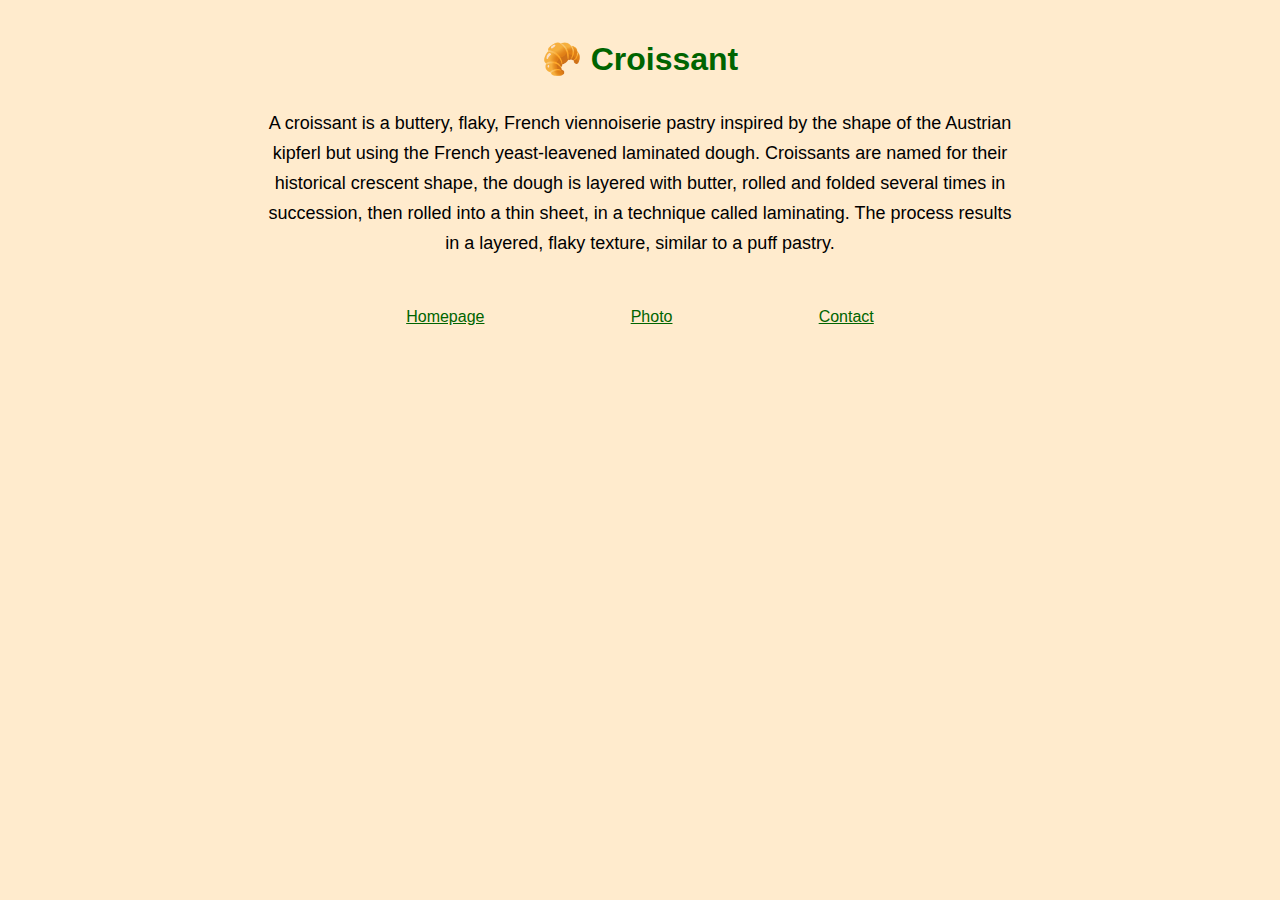
==== index.html @ 54d3caaa "created index.html and style.css" ====
<!DOCTYPE html>
<html lang="en">
  <head>
    <meta charset="UTF-8" />
    <meta http-equiv="X-UA-Compatible" content="IE=edge" />
    <meta name="viewport" content="width=device-width, initial-scale=1.0" />
    <link rel="stylesheet" href="css/style.css" />
    <title>Croissants</title>
  </head>
  <body>
    <div class="container">
      <h1>🥐 Croissant</h1>
      <div>
        <p>
          A croissant is a buttery, flaky, French viennoiserie pastry inspired
          by the shape of the Austrian kipferl but using the French
          yeast-leavened laminated dough. Croissants are named for their
          historical crescent shape, the dough is layered with butter, rolled
          and folded several times in succession, then rolled into a thin sheet,
          in a technique called laminating. The process results in a layered,
          flaky texture, similar to a puff pastry.
        </p>
      </div>
      <div class="nav-links">
        <a href="/index.html">Homepage</a>
        <a href="/photo.html">Photo</a>
        <a href="/contact.html">Contact</a>
      </div>
    </div>
  </body>
</html>
---- css/style.css ----
body {
  background-color: blanchedalmond;
  font-family: "Segoe UI", Tahoma, Geneva, Verdana, sans-serif;
  max-width: 800px;
  display: block;
  margin: 0 auto;
}

.container {
  margin: 20px 20px auto;
}

h1 {
  margin-top: 40px;
  text-align: center;
  color: darkgreen;
  margin-bottom: 30px;
}

a {
  color: darkgreen;
}

p {
  text-align: center;
  font-size: 18px;
  line-height: 30px;
}

.nav-links {
  margin-top: 50px;
  display: flex;
  justify-content: space-evenly;
}
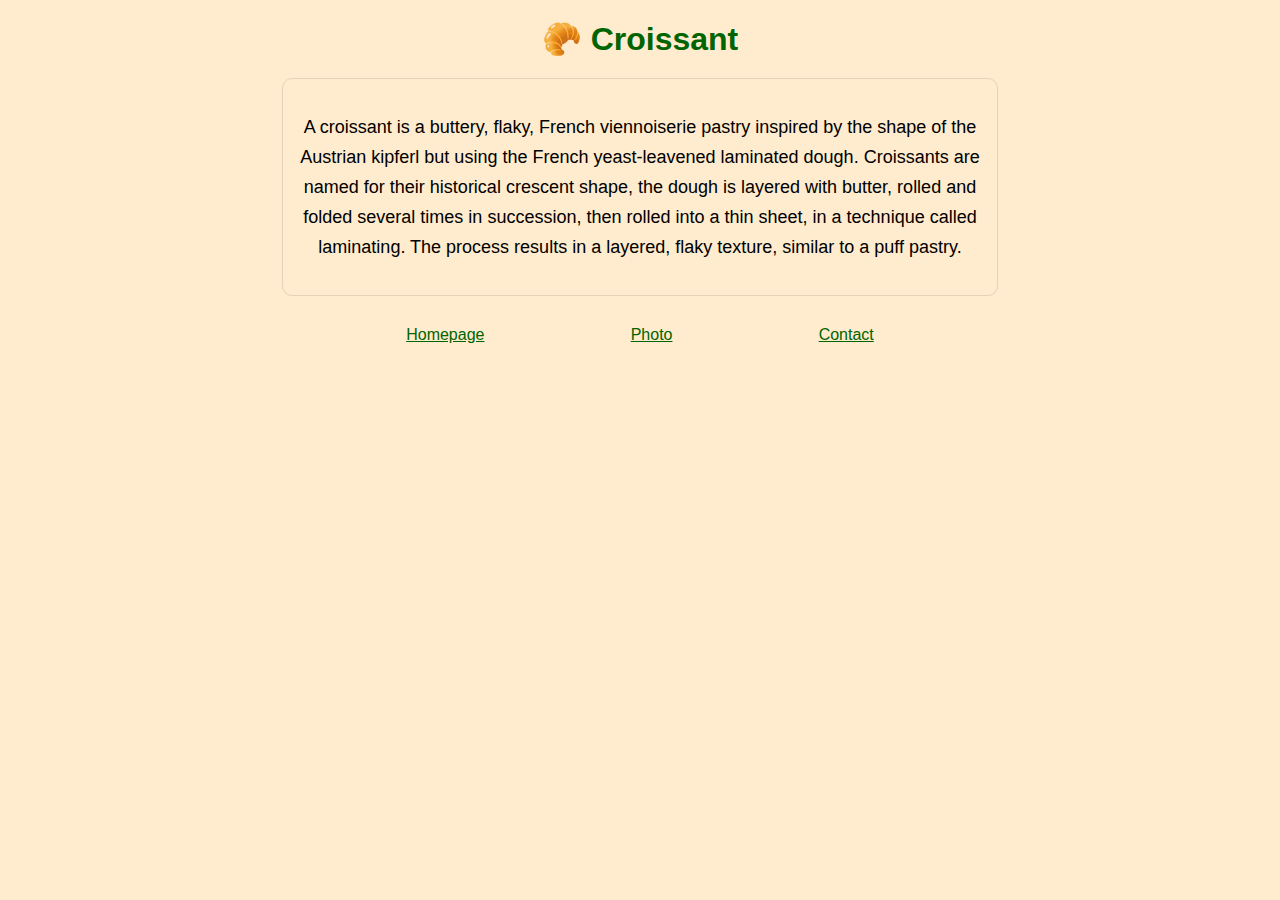
==== commit 444d5df3: "created photo.html" ====
--- a/index.html
+++ b/index.html
@@ -10,7 +10,7 @@
   <body>
     <div class="container">
       <h1>🥐 Croissant</h1>
-      <div>
+      <div class="main-block">
         <p>
           A croissant is a buttery, flaky, French viennoiserie pastry inspired
           by the shape of the Austrian kipferl but using the French
--- a/css/style.css
+++ b/css/style.css
@@ -11,10 +11,10 @@
 }
 
 h1 {
-  margin-top: 40px;
+  margin-top: 20px;
   text-align: center;
   color: darkgreen;
-  margin-bottom: 30px;
+  margin-bottom: 20px;
 }
 
 a {
@@ -27,8 +27,19 @@
   line-height: 30px;
 }
 
+.main-block {
+  display: block;
+  margin: 0 auto;
+  width: 90%;
+  height: auto;
+  padding: 15px;
+  border: 1px solid rgba(0, 0, 0, 0.1);
+  border-radius: 10px;
+}
+
 .nav-links {
-  margin-top: 50px;
+  margin-top: 30px;
   display: flex;
   justify-content: space-evenly;
+  margin-bottom: 30px;
 }
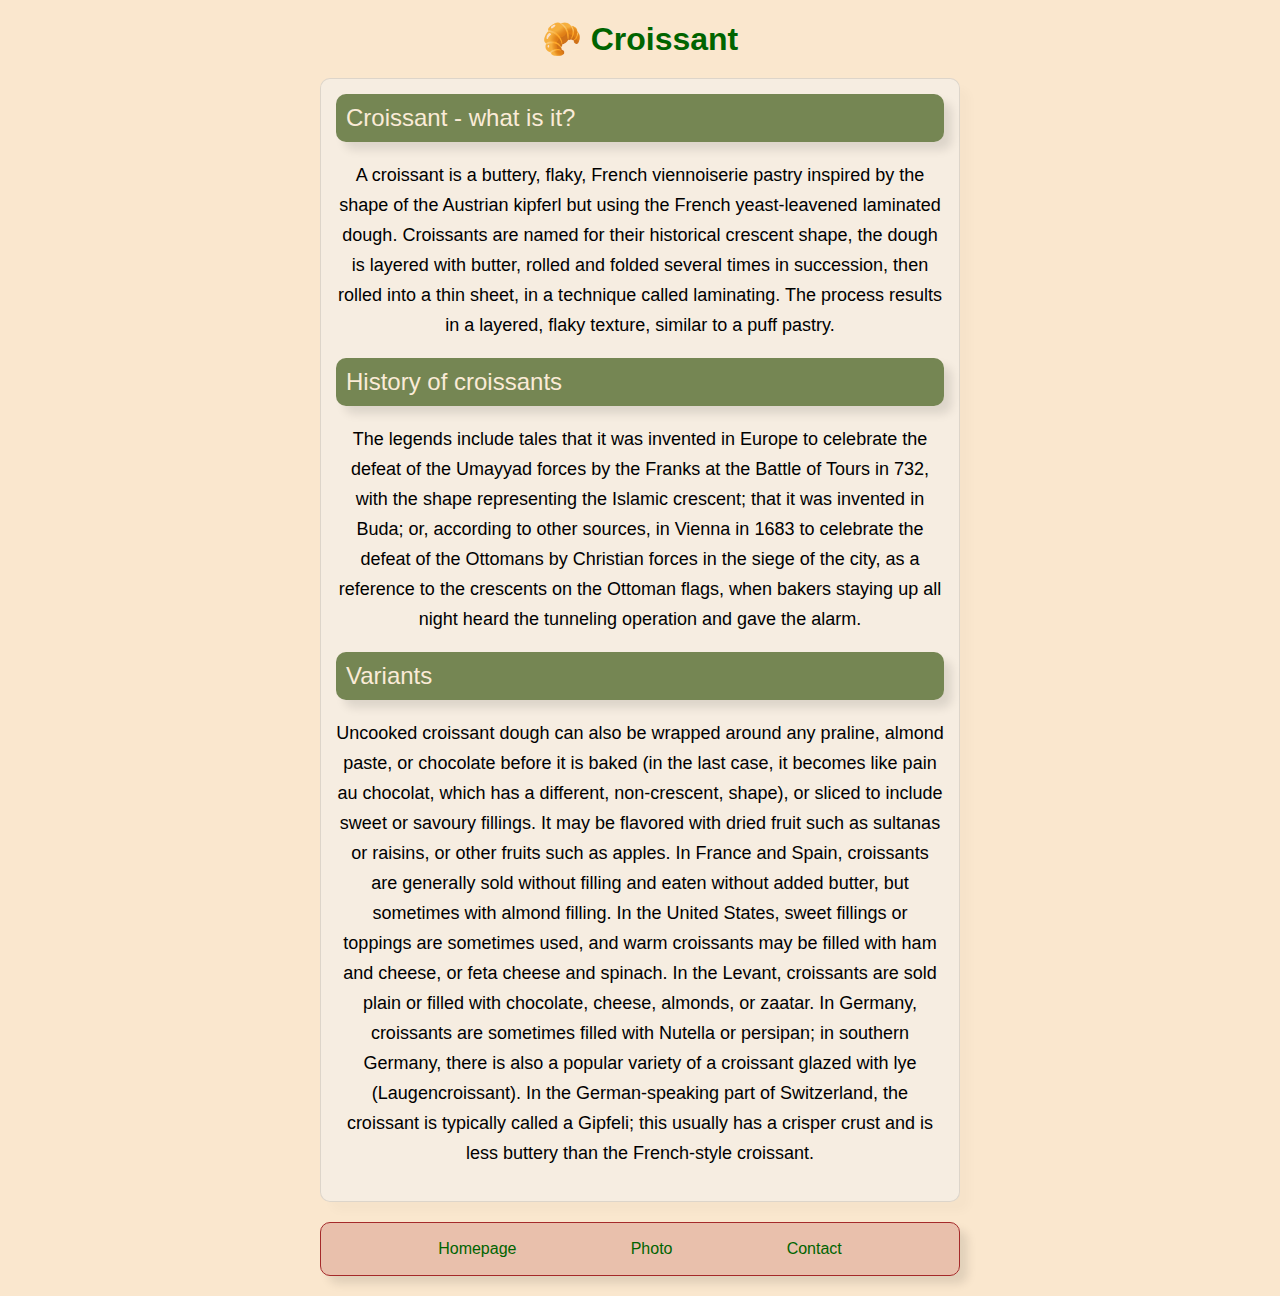
==== commit abd04553: "Added seo optimization and style" ====
--- a/index.html
+++ b/index.html
@@ -5,12 +5,14 @@
     <meta http-equiv="X-UA-Compatible" content="IE=edge" />
     <meta name="viewport" content="width=device-width, initial-scale=1.0" />
     <link rel="stylesheet" href="css/style.css" />
-    <title>Croissants</title>
+    <meta name="description" content="History of croissants" />
+    <title>History of croissants - croissant.com</title>
   </head>
   <body>
     <div class="container">
       <h1>🥐 Croissant</h1>
       <div class="main-block">
+        <h2>Croissant - what is it?</h2>
         <p>
           A croissant is a buttery, flaky, French viennoiserie pastry inspired
           by the shape of the Austrian kipferl but using the French
@@ -20,11 +22,41 @@
           in a technique called laminating. The process results in a layered,
           flaky texture, similar to a puff pastry.
         </p>
+        <h2>History of croissants</h2>
+        <p>
+          The legends include tales that it was invented in Europe to celebrate
+          the defeat of the Umayyad forces by the Franks at the Battle of Tours
+          in 732, with the shape representing the Islamic crescent; that it was
+          invented in Buda; or, according to other sources, in Vienna in 1683 to
+          celebrate the defeat of the Ottomans by Christian forces in the siege
+          of the city, as a reference to the crescents on the Ottoman flags,
+          when bakers staying up all night heard the tunneling operation and
+          gave the alarm.
+        </p>
+        <h2>Variants</h2>
+        <p>
+          Uncooked croissant dough can also be wrapped around any praline,
+          almond paste, or chocolate before it is baked (in the last case, it
+          becomes like pain au chocolat, which has a different, non-crescent,
+          shape), or sliced to include sweet or savoury fillings. It may be
+          flavored with dried fruit such as sultanas or raisins, or other fruits
+          such as apples. In France and Spain, croissants are generally sold
+          without filling and eaten without added butter, but sometimes with
+          almond filling. In the United States, sweet fillings or toppings are
+          sometimes used, and warm croissants may be filled with ham and cheese,
+          or feta cheese and spinach. In the Levant, croissants are sold plain
+          or filled with chocolate, cheese, almonds, or zaatar. In Germany,
+          croissants are sometimes filled with Nutella or persipan; in southern
+          Germany, there is also a popular variety of a croissant glazed with
+          lye (Laugencroissant). In the German-speaking part of Switzerland, the
+          croissant is typically called a Gipfeli; this usually has a crisper
+          crust and is less buttery than the French-style croissant.
+        </p>
       </div>
       <div class="nav-links">
-        <a href="/index.html">Homepage</a>
-        <a href="/photo.html">Photo</a>
-        <a href="/contact.html">Contact</a>
+        <a href="/index.html" title="Homepage">Homepage</a>
+        <a href="/photo.html" title="Croissant photo">Photo</a>
+        <a href="/contact.html" title="Contact information">Contact</a>
       </div>
     </div>
   </body>
--- a/css/style.css
+++ b/css/style.css
@@ -1,5 +1,5 @@
 body {
-  background-color: blanchedalmond;
+  background-color: rgb(250, 231, 206);
   font-family: "Segoe UI", Tahoma, Geneva, Verdana, sans-serif;
   max-width: 800px;
   display: block;
@@ -17,8 +17,31 @@
   margin-bottom: 20px;
 }
 
+h2 {
+  font-weight: 500;
+  margin: 0px;
+  padding: 10px;
+  border-radius: 10px;
+  background-color: rgba(85, 107, 47, 0.8);
+  color: antiquewhite;
+  box-shadow: 8px 8px 10px rgba(0, 0, 0, 0.1);
+}
+
 a {
   color: darkgreen;
+  text-decoration: none;
+  padding: 7px;
+  border-radius: 15px;
+}
+
+a:hover {
+  color: rgb(0, 0, 0);
+  text-decoration: underline;
+
+  background-image: linear-gradient(
+    rgba(255, 238, 0, 0.381) 40%,
+    rgba(0, 102, 255, 0.46) 70%
+  );
 }
 
 p {
@@ -30,16 +53,22 @@
 .main-block {
   display: block;
   margin: 0 auto;
-  width: 90%;
+  width: 80%;
   height: auto;
   padding: 15px;
   border: 1px solid rgba(0, 0, 0, 0.1);
   border-radius: 10px;
+  box-shadow: 10px 10px 10px rgba(0, 0, 0, 0.02);
+  background-color: rgba(240, 248, 255, 0.4);
 }
 
 .nav-links {
-  margin-top: 30px;
+  margin: 20px 60px;
   display: flex;
   justify-content: space-evenly;
-  margin-bottom: 30px;
+  border-radius: 10px;
+  background-color: rgba(165, 42, 42, 0.2);
+  border: 1px solid brown;
+  padding: 10px;
+  box-shadow: 8px 8px 10px rgba(0, 0, 0, 0.1);
 }
